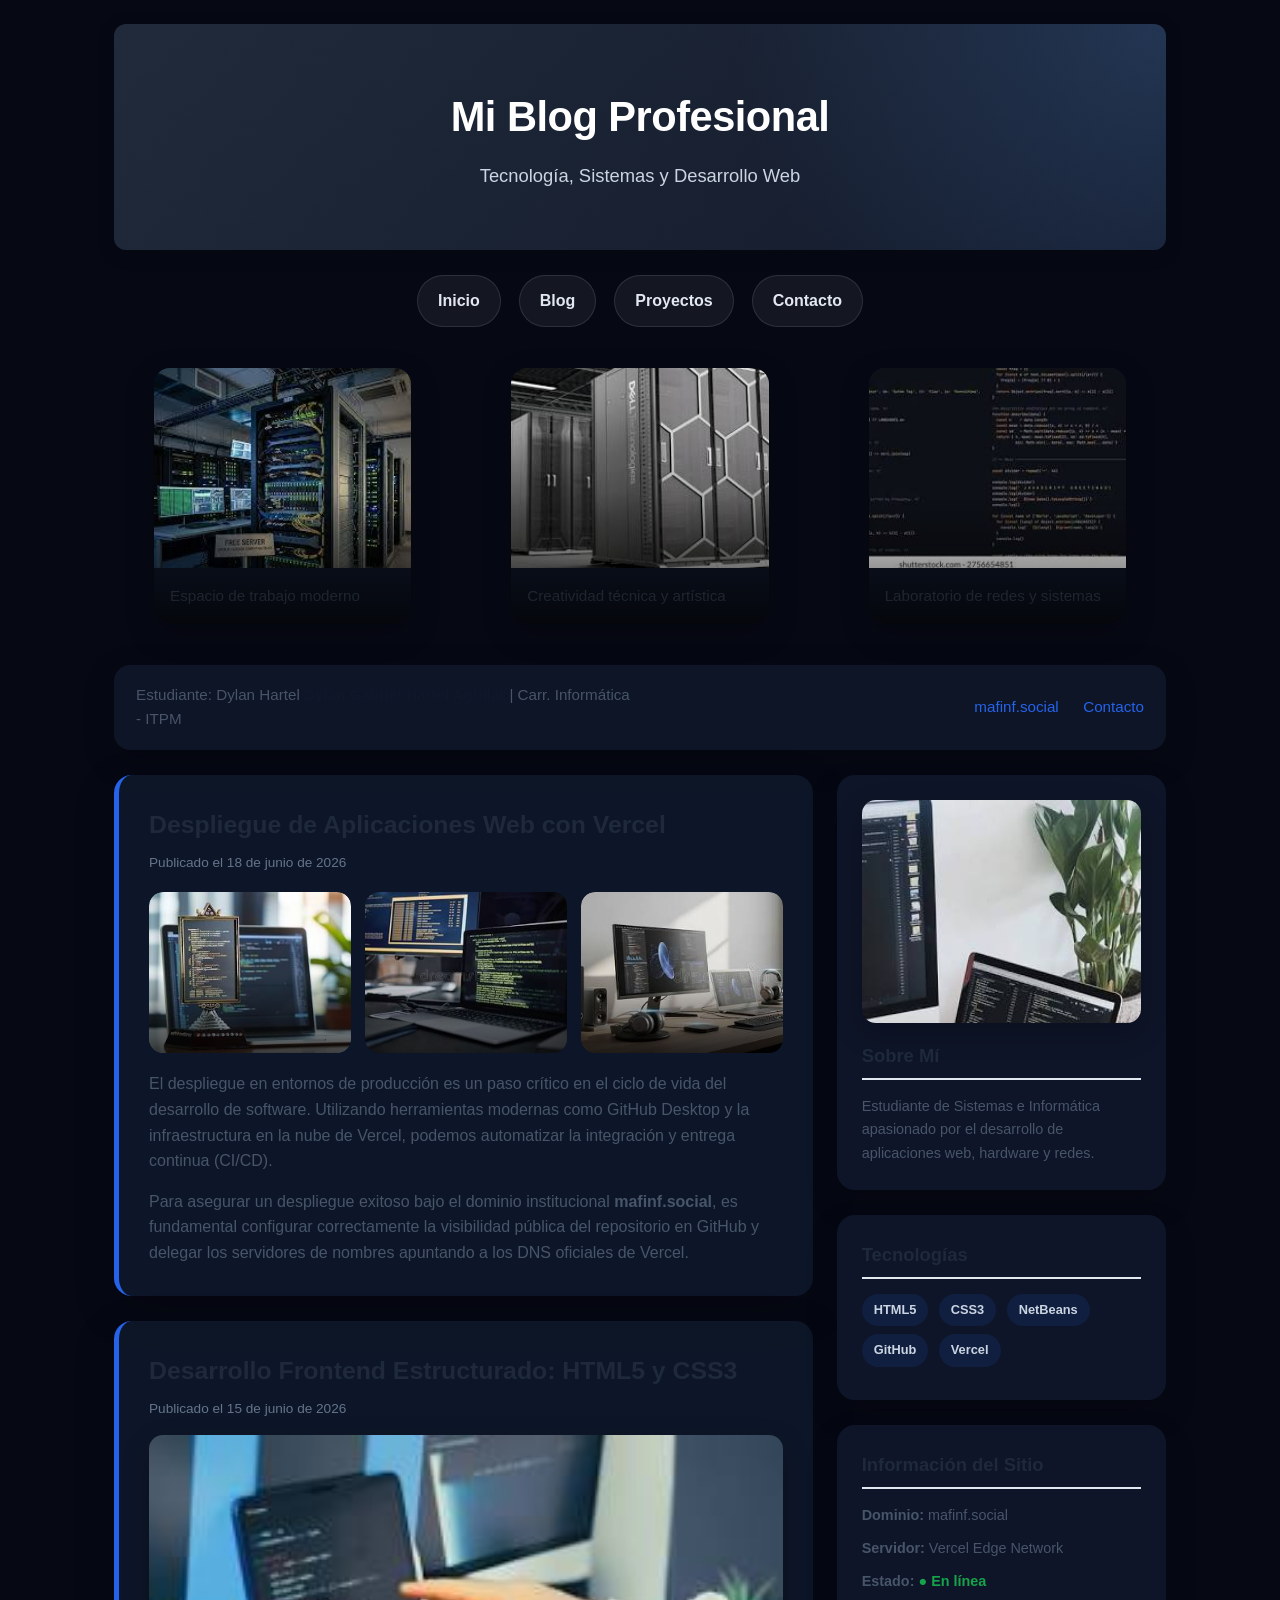
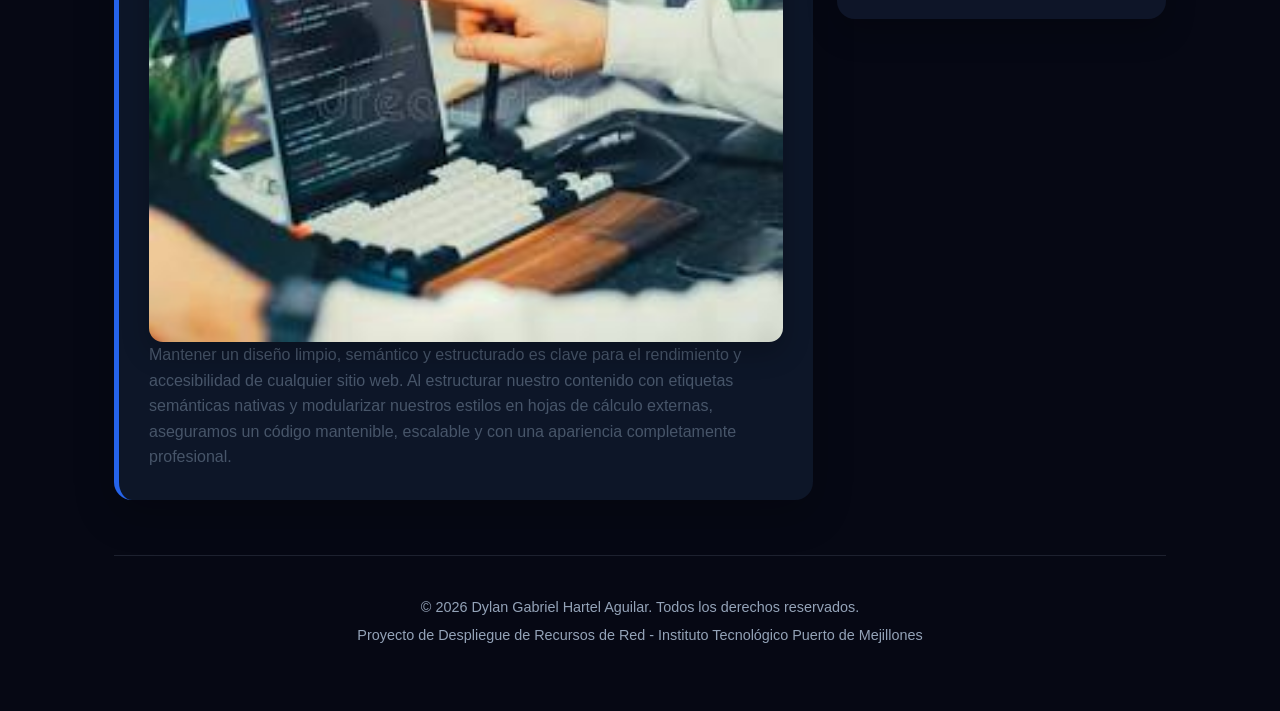
==== index.html @ 76bae60b "culminacion de index y index2" ====
<!DOCTYPE html>
<html lang="es">
<head>
    <meta charset="UTF-8">
    <meta name="viewport" content="width=device-width, initial-scale=1.0">
    <title>Mi Blog Profesional - Dylan Gabriel Hartel Aguilar</title>
    <link rel="stylesheet" href="estilo.css">
</head>
<body>

    <div class="container">
        
        <header>
            <h1>Mi Blog Profesional</h1>
            <p>Tecnología, Sistemas y Desarrollo Web</p>
        </header>

        <nav class="main-nav">
            <a href="#" class="nav-link">Inicio</a>
            <a href="index2.html" class="nav-link">Blog</a>
            <a href="#" class="nav-link">Proyectos</a>
            <a href="#contacto" class="nav-link">Contacto</a>
        </nav>

        <div class="feature-gallery">
            <figure class="gallery-card">
                <img src="img/images (1).jfif" alt="Estudio de desarrollo web">
                <figcaption>Espacio de trabajo moderno</figcaption>
            </figure>
            <figure class="gallery-card">
                <img src="img/images (2).jfif" alt="Creatividad técnica y musical">
                <figcaption>Creatividad técnica y artística</figcaption>
            </figure>
            <figure class="gallery-card">
                <img src="img/images (3).jfif" alt="Equipo de sistemas">
                <figcaption>Laboratorio de redes y sistemas</figcaption>
            </figure>
        </div>

        <div class="meta-nav">
            <div class="student-info">
                Estudiante: Dylan  Hartel <strong>Dylan Gabriel Hartel Aguilar</strong> | Carr. Informática - ITPM
            </div>
            <div class="nav-links">
                <a href="https://mafinf.social" target="_blank">mafinf.social</a>
                <a href="#contacto">Contacto</a>
            </div>
        </div>

        <div class="main-layout">
            
            <div class="posts-column">
                
                <article class="post-card">
                    <h2>Despliegue de Aplicaciones Web con Vercel</h2>
                    <span class="post-date">Publicado el 18 de junio de 2026</span>
                    <div class="post-image-grid">
                        <div class="image-frame">
                            <img class="post-image" src="img/images (4).jfif" alt="Despliegue web en nube">
                        </div>
                        <div class="image-frame">
                            <img class="post-image" src="img/images (5).jfif" alt="Automatización CI/CD">
                        </div>
                        <div class="image-frame">
                            <img class="post-image" src="img/images (6).jfif" alt="Equipo de desarrollo colaborativo">
                        </div>
                    </div>
                    <p>
                        El despliegue en entornos de producción es un paso crítico en el ciclo de vida del desarrollo de software. 
                        Utilizando herramientas modernas como GitHub Desktop y la infraestructura en la nube de Vercel, 
                        podemos automatizar la integración y entrega continua (CI/CD). 
                    </p>
                    <p>
                        Para asegurar un despliegue exitoso bajo el dominio institucional <strong>mafinf.social</strong>, 
                        es fundamental configurar correctamente la visibilidad pública del repositorio en GitHub y delegar 
                        los servidores de nombres apuntando a los DNS oficiales de Vercel.
                    </p>
                </article>

                <article class="post-card">
                    <h2>Desarrollo Frontend Estructurado: HTML5 y CSS3</h2>
                    <span class="post-date">Publicado el 15 de junio de 2026</span>
                    <img class="post-image" src="img/images (8).jfif" alt="Desarrollo frontend profesional">
                    <p>
                        Mantener un diseño limpio, semántico y estructurado es clave para el rendimiento y accesibilidad de cualquier sitio web. 
                        Al estructurar nuestro contenido con etiquetas semánticas nativas y modularizar nuestros estilos en hojas de cálculo externas, 
                        aseguramos un código mantenible, escalable y con una apariencia completamente profesional.
                    </p>
                </article>

            </div>

            <div class="sidebar-column">
                
                <div class="sidebar-widget">
                    <img class="sidebar-image" src="img/images (7).jfif" alt="Logo del blog">
                    <h3>Sobre Mí</h3>
                    <p>Estudiante de Sistemas e Informática apasionado por el desarrollo de aplicaciones web, hardware y redes.</p>
                </div>

                <div class="sidebar-widget">
                    <h3>Tecnologías</h3>
                    <ul class="tag-list">
                        <li>HTML5</li>
                        <li>CSS3</li>
                        <li>NetBeans</li>
                        <li>GitHub</li>
                        <li>Vercel</li>
                    </ul>
                </div>

                <div class="sidebar-widget">
                    <h3>Información del Sitio</h3>
                    <p><strong>Dominio:</strong> mafinf.social</p>
                    <p><strong>Servidor:</strong> Vercel Edge Network</p>
                    <p><strong>Estado:</strong> <span style="color: #16a34a; font-weight: bold;">● En línea</span></p>
                </div>

            </div>

        </div>

        <footer id="contacto">
            <p>&copy; 2026 Dylan Gabriel Hartel Aguilar. Todos los derechos reservados.</p>
            <p>Proyecto de Despliegue de Recursos de Red - Instituto Tecnológico Puerto de Mejillones</p>
        </footer>

    </div>

</body>
</html>
---- estilo.css ----
/* ==========================================
   ESTILOS GENERALES Y RESETEO DE MÁRGENES
   ========================================== */
*, *::before, *::after {
    box-sizing: border-box;
}

body {
    margin: 0;
    padding: 0;
    font-family: 'Segoe UI', Tahoma, Geneva, Verdana, sans-serif;
    background-color: #060814;
    color: #e2e8f0;
    line-height: 1.6;
}

/* Contenedor principal alineado */
.container {
    max-width: 1100px;
    margin: 0 auto;
    padding: 24px;
}

/* ==========================================
   ENCABEZADO / HERO SECTION
   ========================================== */
header {
    position: relative;
    background: linear-gradient(135deg, rgba(30, 41, 59, 0.92) 0%, rgba(15, 23, 42, 0.92) 100%), url("img/background.jpg") center/cover no-repeat;
    color: #ffffff;
    padding: 60px 20px;
    text-align: center;
    border-radius: 12px;
    margin-bottom: 25px;
    box-shadow: 0 4px 18px rgba(0, 0, 0, 0.18);
    overflow: hidden;
    animation: heroPulse 8s ease-in-out infinite alternate;
}

header::after {
    content: "";
    position: absolute;
    inset: 0;
    background: radial-gradient(circle at top right, rgba(96, 165, 250, 0.18), transparent 40%);
    pointer-events: none;
}

header h1 {
    margin: 0 0 10px 0;
    font-size: 2.6rem;
    letter-spacing: -0.5px;
    position: relative;
    z-index: 1;
    animation: fadeInUp 1s ease both;
}

header p {
    margin: 0;
    font-size: 1.15rem;
    color: #cbd5e1;
    font-weight: 300;
    position: relative;
    z-index: 1;
    animation: fadeInUp 1.3s ease both;
}

.main-nav {
    display: flex;
    justify-content: center;
    align-items: center;
    gap: 18px;
    flex-wrap: wrap;
    margin-bottom: 25px;
}

.nav-link {
    display: inline-block;
    padding: 12px 20px;
    border-radius: 999px;
    background: rgba(255, 255, 255, 0.06);
    color: #e2e8f0;
    text-decoration: none;
    font-weight: 600;
    border: 1px solid rgba(226, 232, 240, 0.12);
    transition: transform 0.2s ease, background-color 0.2s ease, border-color 0.2s ease;
}

.nav-link:hover {
    transform: translateY(-2px);
    background-color: rgba(37, 99, 235, 0.18);
    border-color: rgba(37, 99, 235, 0.6);
}

.feature-gallery {
    display: flex;
    flex-wrap: wrap;
    gap: 20px;
    justify-content: center;
    margin-bottom: 25px;
}

.gallery-card {
    position: relative;
    flex: 1 1 220px;
    min-width: 220px;
    max-width: 320px;
    background-color: #0f172a;
    border-radius: 16px;
    overflow: hidden;
    box-shadow: 0 10px 28px rgba(0, 0, 0, 0.28);
    animation: fadeIn 0.9s ease both;
    transition: transform 0.3s ease, box-shadow 0.3s ease;
}

.gallery-card:hover {
    transform: translateY(-10px);
    box-shadow: 0 18px 38px rgba(0, 0, 0, 0.32);
}

.gallery-card::after {
    content: "";
    position: absolute;
    inset: auto 0 0 0;
    height: 60%;
    background: linear-gradient(to top, rgba(0, 0, 0, 0.72), transparent 85%);
    pointer-events: none;
}

.gallery-card img {
    width: 100%;
    height: 200px;
    object-fit: cover;
    display: block;
}

.gallery-card figcaption {
    padding: 16px;
    font-size: 0.95rem;
    color: #475569;
}

.meta-nav {
    background-color: rgba(15, 23, 42, 0.9);
    padding: 18px 22px;
    border-radius: 16px;
    margin-bottom: 25px;
    box-shadow: 0 10px 30px rgba(0, 0, 0, 0.26);
    display: flex;
    flex-wrap: wrap;
    justify-content: space-between;
    align-items: center;
    gap: 12px;
}

.student-info,
.nav-links {
    flex: 1 1 240px;
}

.student-info {
    font-size: 0.95rem;
    color: #475569;
}

.student-info strong {
    color: #0f172a;
}

.nav-links {
    text-align: right;
}

.nav-links a {
    color: #2563eb;
    text-decoration: none;
    font-weight: 500;
    margin-left: 20px;
    font-size: 0.95rem;
    transition: color 0.2s ease;
}

.nav-links a:hover {
    color: #1d4ed8;
    text-decoration: underline;
}

.main-layout {
    display: flex;
    flex-wrap: wrap;
    gap: 24px;
    width: 100%;
}

.posts-column {
    flex: 2 1 600px;
    min-width: 280px;
}

.sidebar-column {
    flex: 1 1 280px;
    min-width: 260px;
}

img {
    max-width: 100%;
    display: block;
}

.image-frame {
    position: relative;
    overflow: hidden;
    border-radius: 14px;
    transition: transform 0.3s ease, box-shadow 0.3s ease;
}

.image-frame:hover {
    transform: translateY(-8px) scale(1.02);
    box-shadow: 0 20px 40px rgba(0, 0, 0, 0.36);
}

.image-frame::after {
    content: "";
    position: absolute;
    left: 0;
    right: 0;
    bottom: 0;
    height: 55%;
    background: linear-gradient(to top, rgba(0, 0, 0, 0.72), transparent 90%);
    pointer-events: none;
}

.post-image {
    width: 100%;
    border-radius: 14px;
    box-shadow: 0 10px 28px rgba(0, 0, 0, 0.24);
    animation: slideIn 0.9s ease both;
    display: block;
}

.post-image-grid {
    display: grid;
    grid-template-columns: repeat(auto-fit, minmax(160px, 1fr));
    gap: 14px;
    margin: 18px 0;
}

.sidebar-image {
    width: 100%;
    height: auto;
    margin-bottom: 18px;
    border-radius: 14px;
    box-shadow: 0 10px 28px rgba(0, 0, 0, 0.24);
}

/* ==========================================
   TARJETAS DE ARTÍCULOS (POSTS)
   ========================================== */
.post-card {
    background-color: rgba(15, 23, 42, 0.92);
    padding: 30px;
    border-radius: 18px;
    margin-bottom: 25px;
    box-shadow: 0 14px 40px rgba(0, 0, 0, 0.22);
    border-left: 5px solid #2563eb;
}

.post-card h2 {
    margin: 0 0 8px 0;
    font-size: 1.55rem;
    color: #1e293b;
}

.post-date {
    font-size: 0.85rem;
    color: #64748b;
    margin-bottom: 15px;
    display: block;
}

.post-card p {
    margin: 0 0 15px 0;
    color: #475569;
}

.post-card p:last-child {
    margin-bottom: 0;
}

/* ==========================================
   COMPONENTES DEL SIDEBAR (WIDGETS)
   ========================================== */
.sidebar-widget {
    background-color: rgba(15, 23, 42, 0.94);
    padding: 25px;
    border-radius: 18px;
    margin-bottom: 25px;
    box-shadow: 0 14px 30px rgba(0, 0, 0, 0.22);
}

.sidebar-widget h3 {
    margin: 0 0 15px 0;
    font-size: 1.15rem;
    color: #1e293b;
    border-bottom: 2px solid #e2e8f0;
    padding-bottom: 8px;
}

.sidebar-widget p {
    margin: 0 0 10px 0;
    font-size: 0.9rem;
    color: #475569;
}

.sidebar-widget p:last-child {
    margin-bottom: 0;
}

/* Lista de Etiquetas en Línea */
.tag-list {
    margin: 0;
    padding: 0;
    list-style: none;
}

.tag-list li {
    display: inline-block;
    background-color: rgba(37, 99, 235, 0.12);
    color: #cbd5e1;
    padding: 6px 12px;
    border-radius: 999px;
    font-size: 0.8rem;
    margin-right: 6px;
    margin-bottom: 8px;
    font-weight: 600;
}

/* ==========================================
   PIE DE PÁGINA
   ========================================== */
footer {
    text-align: center;
    padding: 35px 20px;
    margin-top: 30px;
    color: #94a3b8;
    font-size: 0.9rem;
    border-top: 1px solid rgba(148, 163, 184, 0.16);
}

footer p {
    margin: 5px 0;
}

@keyframes heroPulse {
    0% { transform: scale(1); }
    100% { transform: scale(1.01); }
}

@keyframes fadeInUp {
    from { opacity: 0; transform: translateY(12px); }
    to { opacity: 1; transform: translateY(0); }
}

@keyframes fadeIn {
    from { opacity: 0; }
    to { opacity: 1; }
}

@keyframes slideIn {
    from { opacity: 0; transform: translateY(20px); }
    to { opacity: 1; transform: translateY(0); }
}
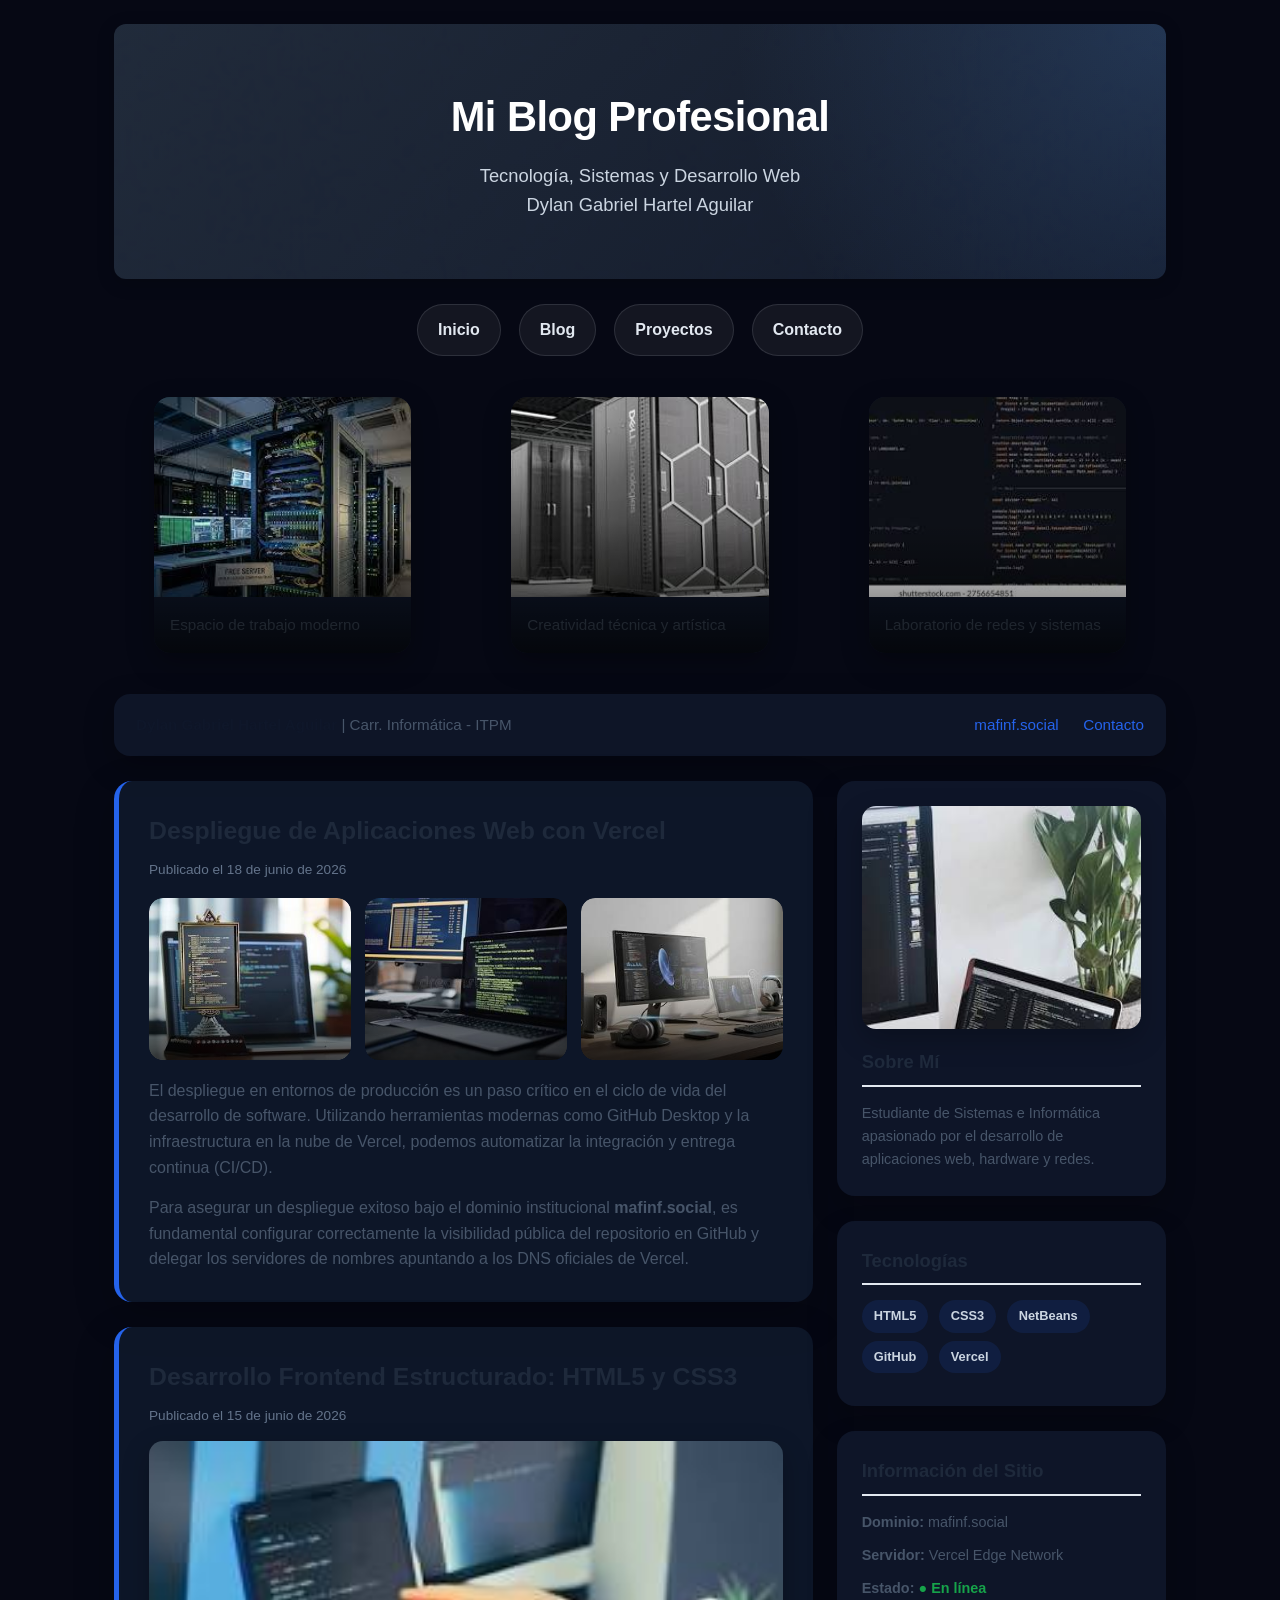
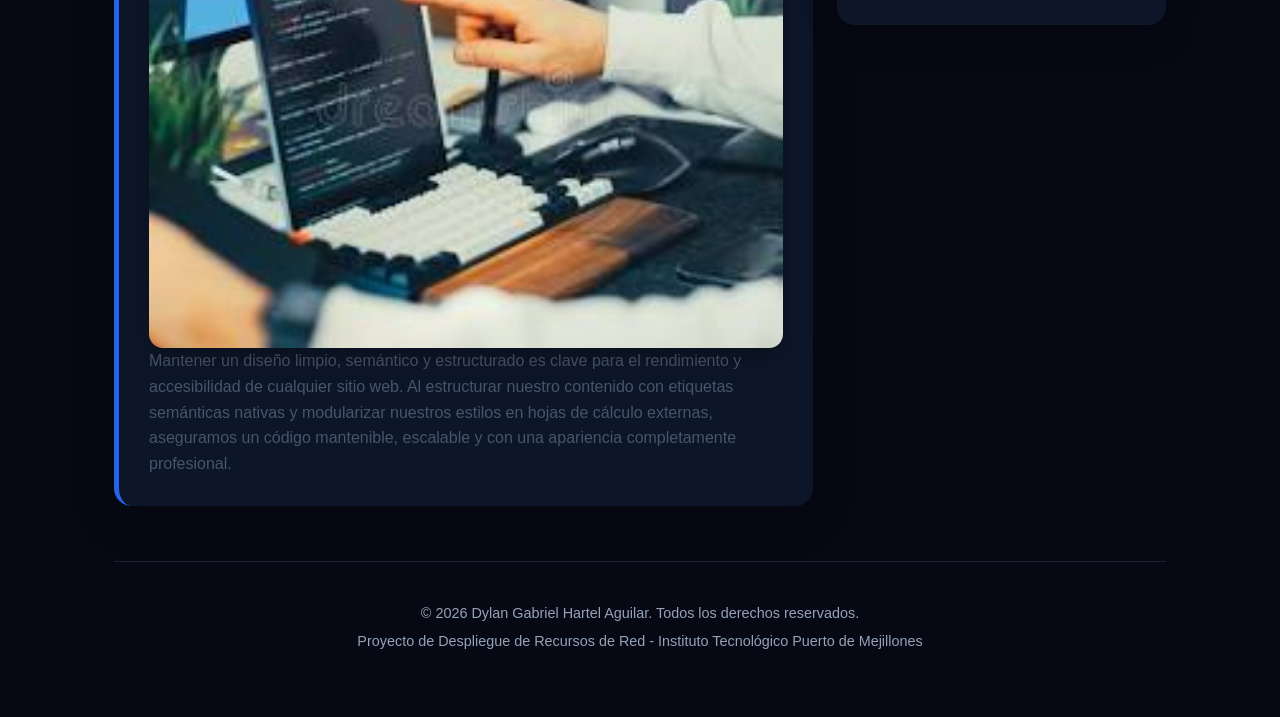
==== commit 3f201a03: "cambio de titulo y elimicaion de texto" ====
--- a/index.html
+++ b/index.html
@@ -13,6 +13,7 @@
         <header>
             <h1>Mi Blog Profesional</h1>
             <p>Tecnología, Sistemas y Desarrollo Web</p>
+            <p>Dylan Gabriel Hartel Aguilar</p>
         </header>
 
         <nav class="main-nav">
@@ -39,7 +40,7 @@
 
         <div class="meta-nav">
             <div class="student-info">
-                Estudiante: Dylan  Hartel <strong>Dylan Gabriel Hartel Aguilar</strong> | Carr. Informática - ITPM
+                <strong>Dylan Gabriel Hartel Aguilar</strong> | Carr. Informática - ITPM
             </div>
             <div class="nav-links">
                 <a href="https://mafinf.social" target="_blank">mafinf.social</a>
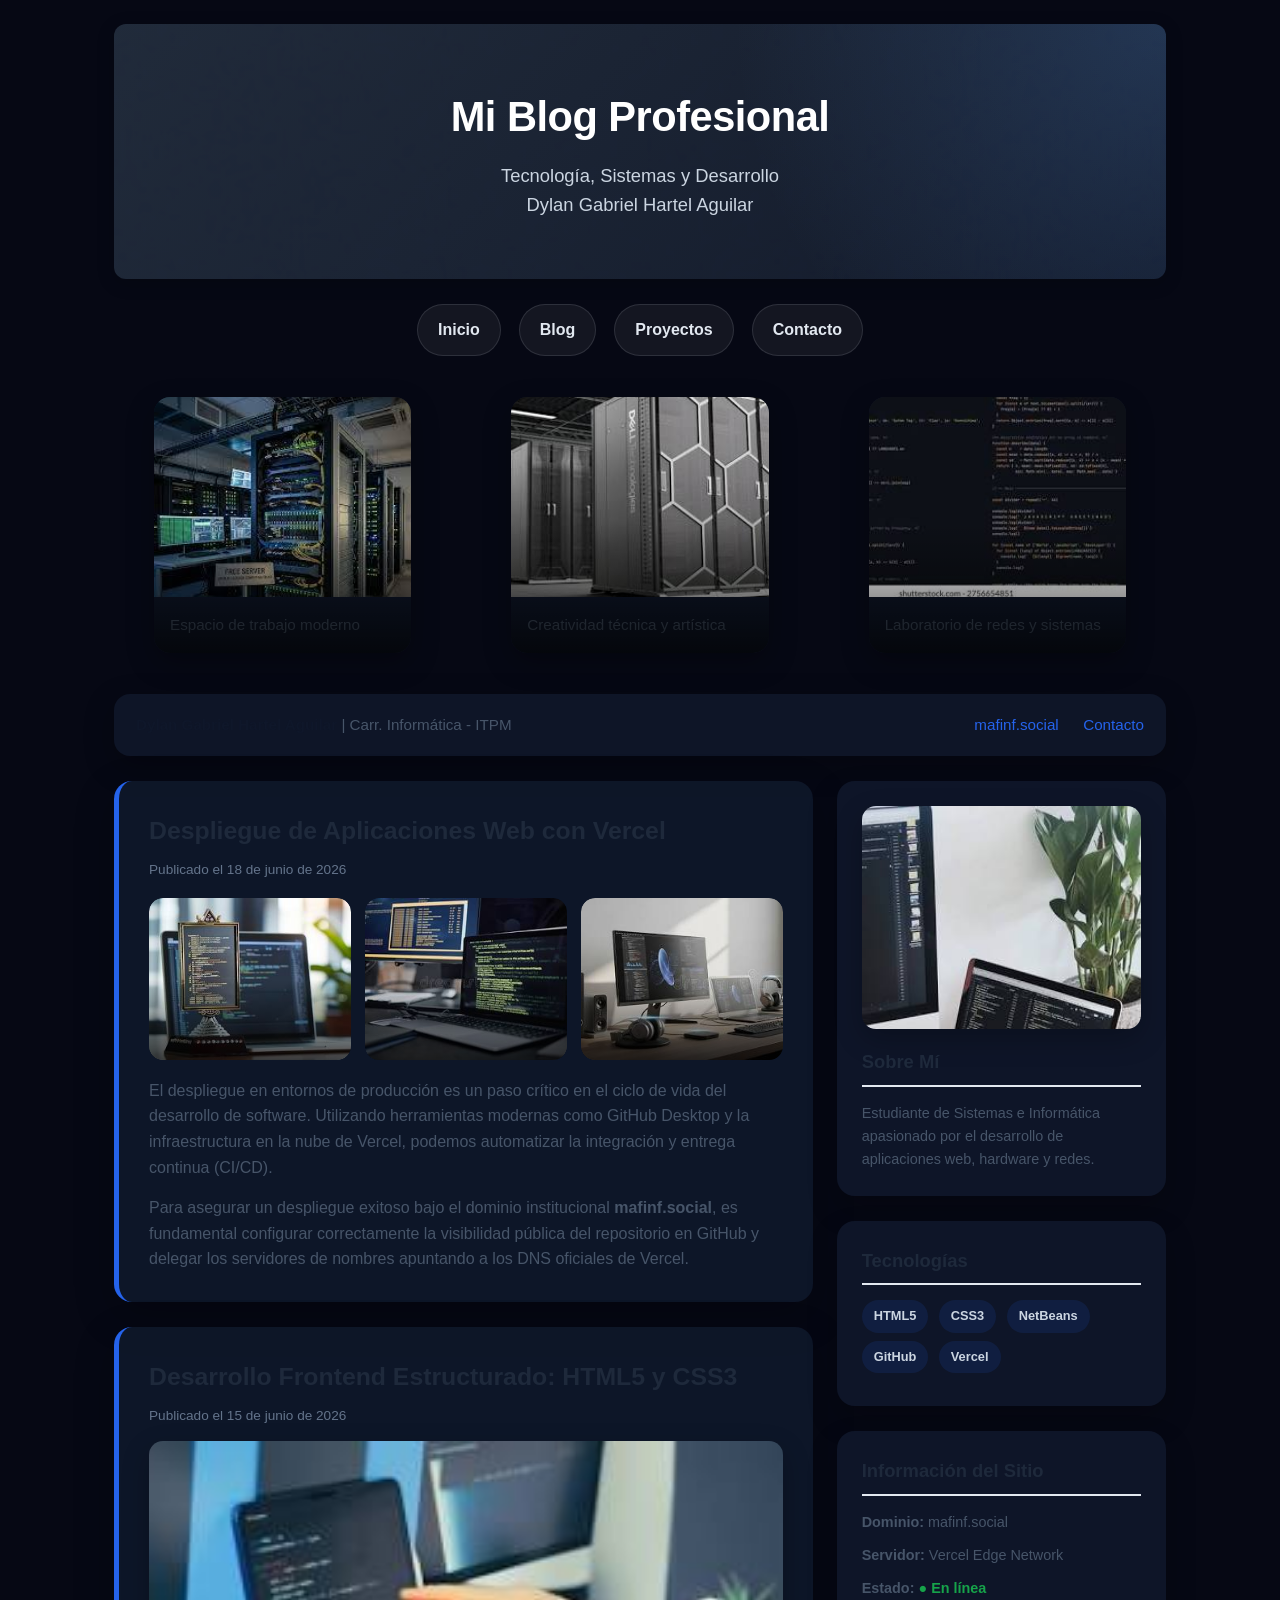
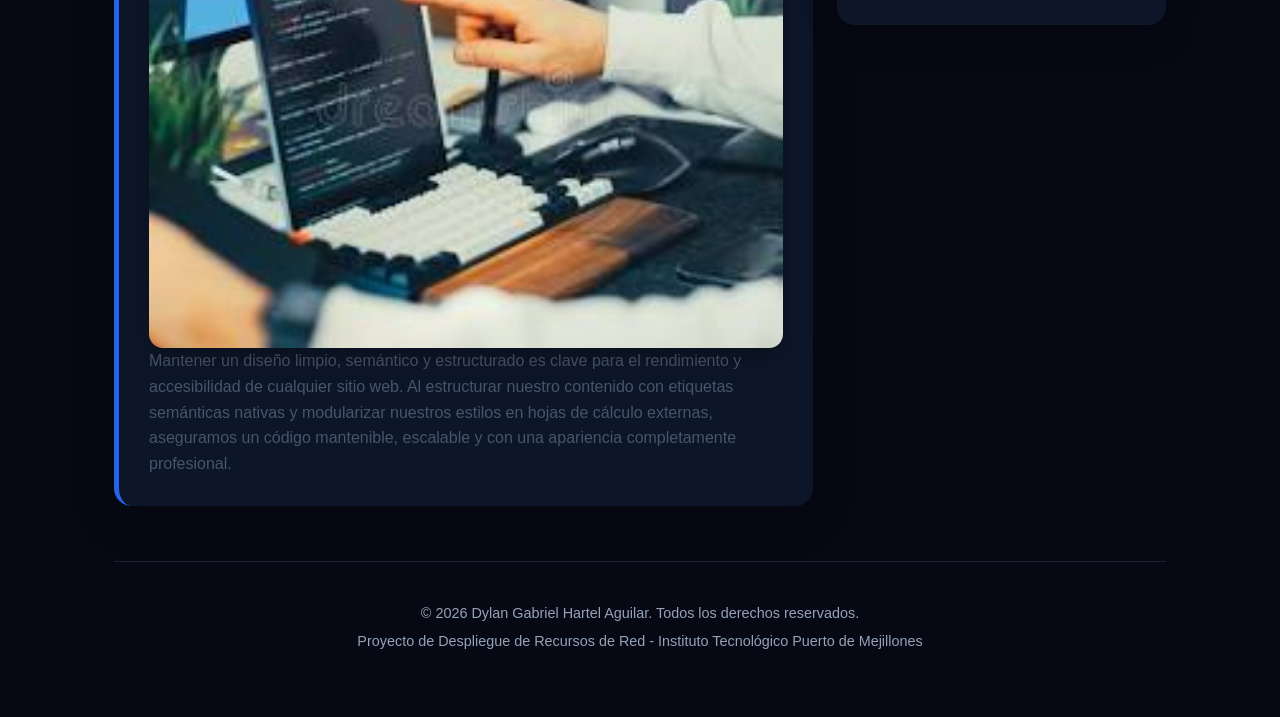
==== commit c8453a75: "prueba" ====
--- a/index.html
+++ b/index.html
@@ -12,7 +12,9 @@
         
         <header>
             <h1>Mi Blog Profesional</h1>
-            <p>Tecnología, Sistemas y Desarrollo Web</p>
+            <p>Tecnología, Sistemas y Desarrollo
+                
+            </p>
             <p>Dylan Gabriel Hartel Aguilar</p>
         </header>
 
